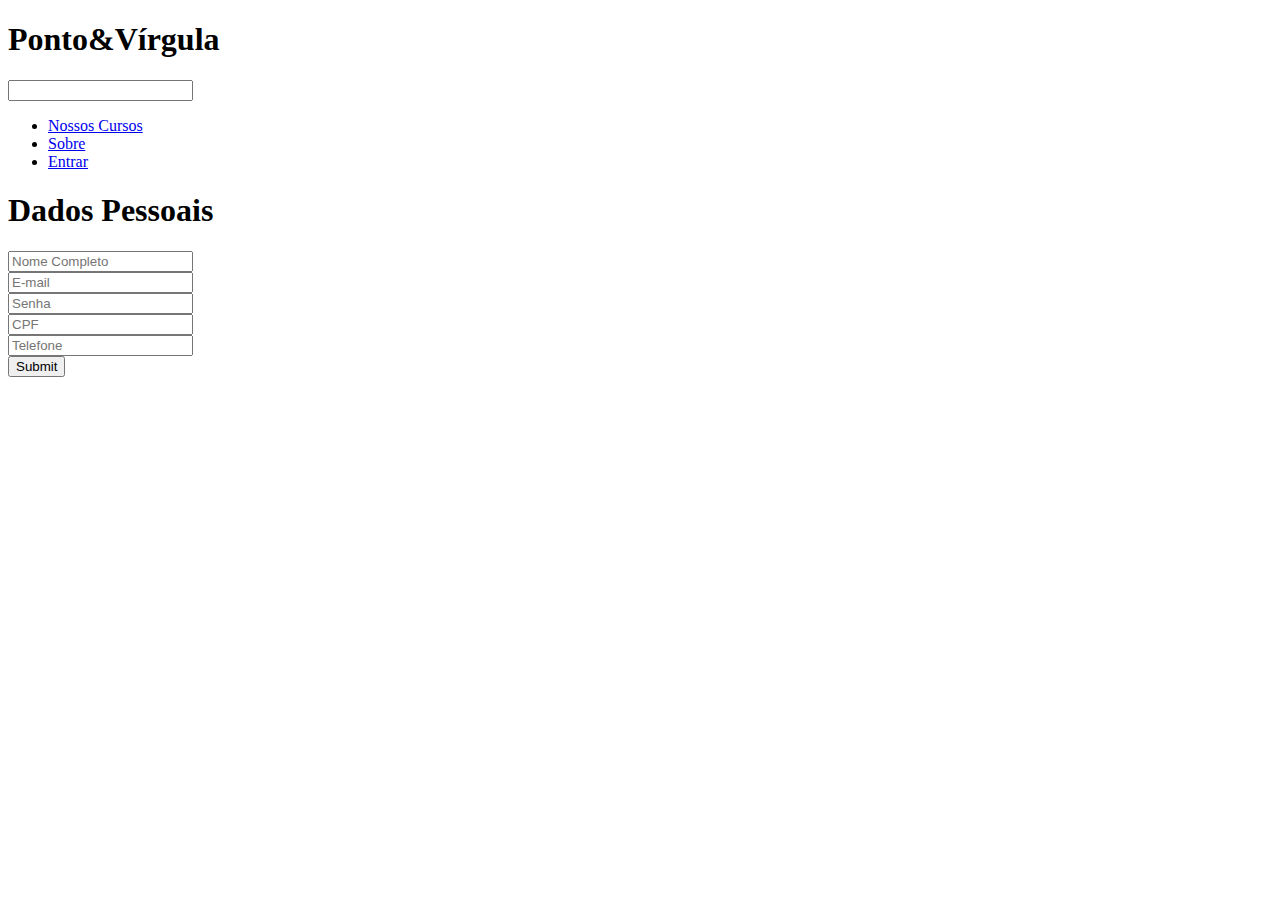
==== cadastro.html @ 68b83548 "att cadastro" ====
<!DOCTYPE html>
<html lang="pt-br">
<head>
    <meta charset="UTF-8">
    <meta http-equiv="X-UA-Compatible" content="IE=edge">
    <meta name="viewport" content="width=device-width, initial-scale=1.0">
    <title>Cadastro</title>
</head>
<body>
    <header>
        <div>
            <h1>Ponto&Vírgula</h1>
            <input type="search">
            <ul>
                <li><a href="#">Nossos Cursos</a></li>
                <li><a href="#">Sobre</a></li>
                <li><a href="#">Entrar</a></li>
            </ul>
        </div>
    </header>
    <section>
        <h1>Dados Pessoais</h1>
        <div>
            <input type="text" name="" id="" placeholder="Nome Completo">
        </div>
        <div>
            <input type="email" name="" id="" placeholder="E-mail">
        </div>
        <div> 
            <input type="password" name="" id="" placeholder="Senha">
        </div>   
        <div>
            <input type="text" name="" id="" placeholder="CPF">
        </div>
        <div>
            <input type="tel" name="" id="" placeholder="Telefone">
        </div>
        <div>
            <input type="submit">
        </div>
        
    </section>
</body>
</html>
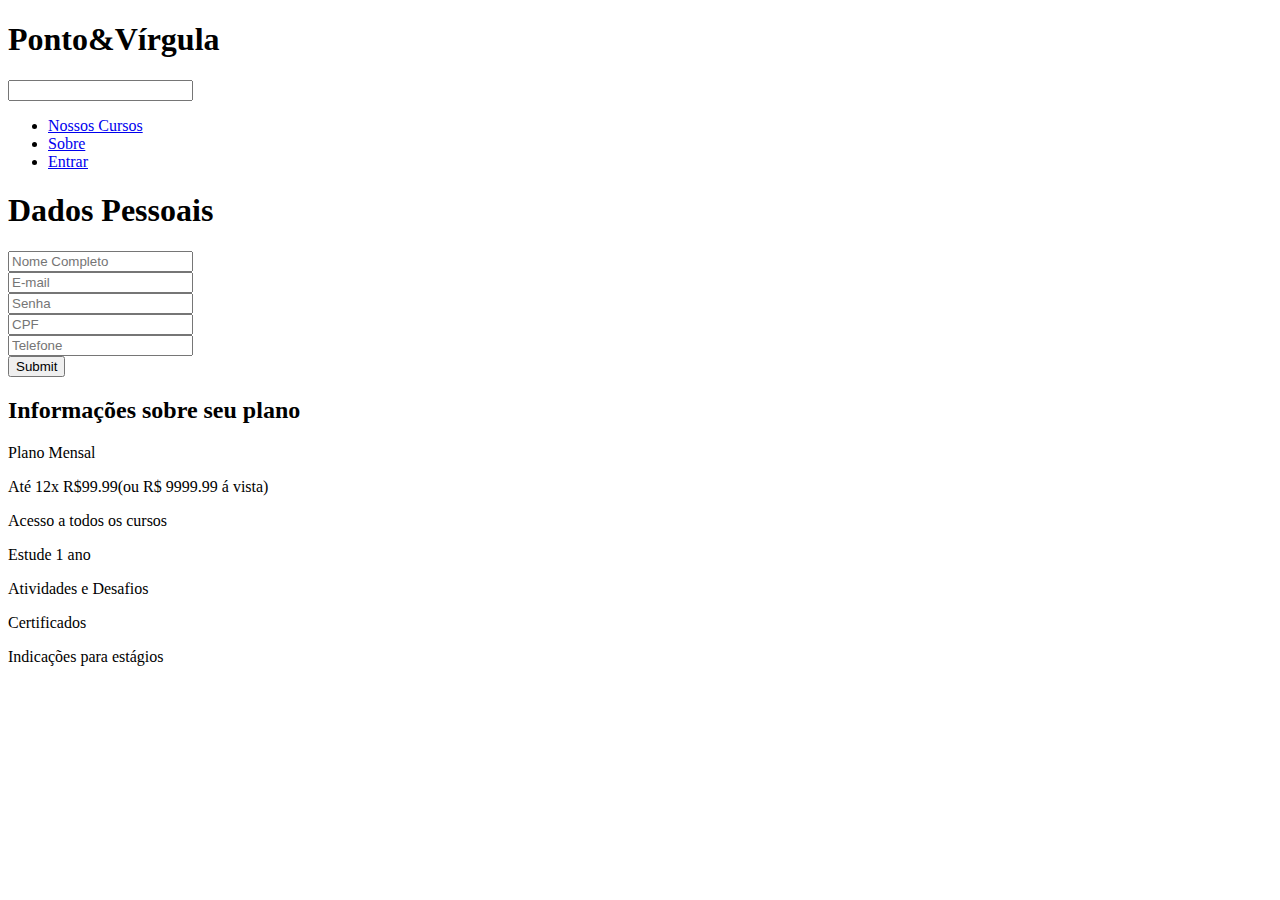
==== commit 40dcccf0: "att cadastro 2" ====
--- a/cadastro.html
+++ b/cadastro.html
@@ -38,7 +38,20 @@
         <div>
             <input type="submit">
         </div>
-        
+    </section>
+    <section>
+        <h2>Informações sobre seu plano</h2>
+        <div>
+            <p>Plano Mensal</p>
+            <p>Até 12x R$99.99(ou R$ 9999.99 á vista)</p>
+        </div>
+        <div>
+            <p>Acesso a todos os cursos</p>
+            <p>Estude 1 ano</p>
+            <p>Atividades e Desafios</p>
+            <p>Certificados</p>
+            <p>Indicações para estágios</p>
+        </div>
     </section>
 </body>
 </html>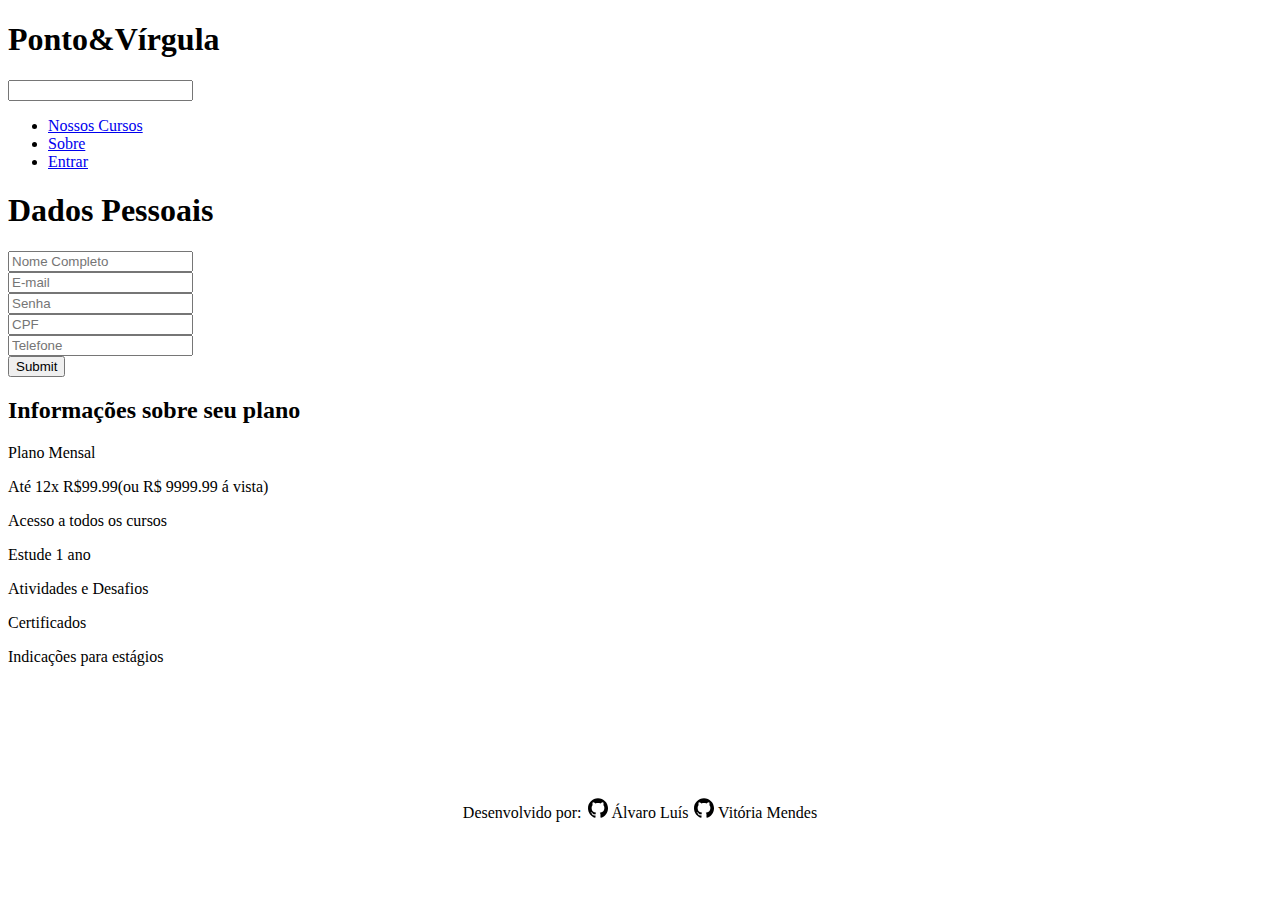
==== commit 8f556f4c: "Merge branch 'main' of https://github.com/latysno/Ponto-V-rgula" ====
--- a/cadastro.html
+++ b/cadastro.html
@@ -5,6 +5,7 @@
     <meta http-equiv="X-UA-Compatible" content="IE=edge">
     <meta name="viewport" content="width=device-width, initial-scale=1.0">
     <title>Cadastro</title>
+    <link rel="stylesheet" href="./assets/css/footer.css">
 </head>
 <body>
     <header>
@@ -53,5 +54,20 @@
             <p>Indicações para estágios</p>
         </div>
     </section>
+
 </body>
+
+<footer>    
+    <p>Desenvolvido por: 
+        <a target="_blank" href="https://github.com/latysno">
+            <img src="./assets/icons/github.svg" alt="">
+            Álvaro Luís
+        </a>
+        <a target="_blank" href="https://github.com/V1mendes">
+            <img src="./assets/icons/github.svg" alt="">
+            Vitória Mendes
+        </a>
+    </p>
+</footer>
+
 </html>--- a/assets/css/footer.css
+++ b/assets/css/footer.css
@@ -0,0 +1,18 @@
+footer{
+    height: 8%;
+    text-align: center;
+    padding-top: 15px;
+    text-decoration: none;
+    color: var(--cinza);
+    margin-top: 8%;
+}
+
+footer img{
+    width: 20px;
+    margin-left: 2px;
+}
+
+footer a{
+    text-decoration: none;
+    color: var(--cinza);
+}
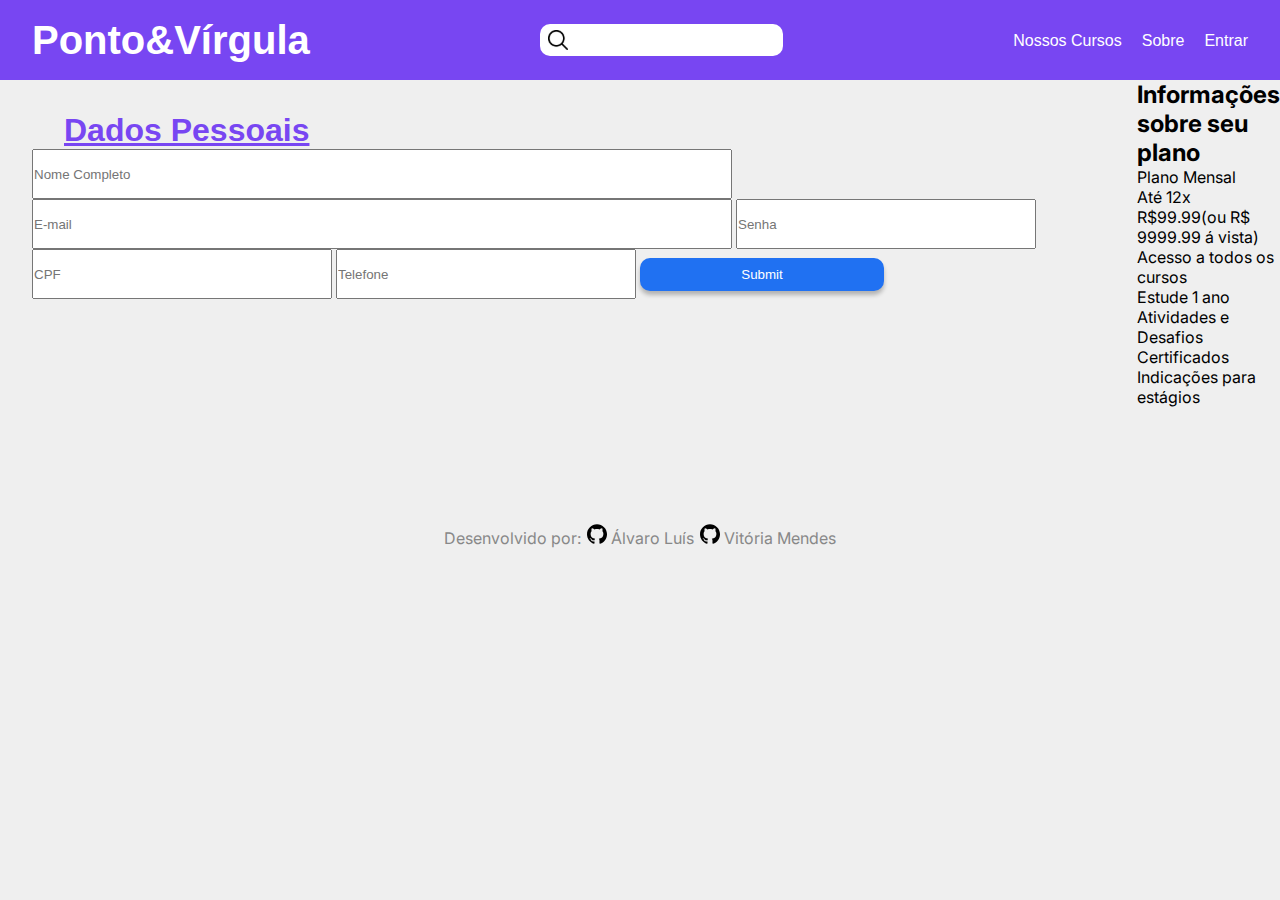
==== commit 19b58fe4: "profile_finalizado" ====
--- a/cadastro.html
+++ b/cadastro.html
@@ -6,38 +6,38 @@
     <meta name="viewport" content="width=device-width, initial-scale=1.0">
     <title>Cadastro</title>
     <link rel="stylesheet" href="./assets/css/footer.css">
+    <link rel="stylesheet" href="assets/css/reset.css">
+    <link rel="stylesheet" href="assets/css/header.css">
+    <link rel="stylesheet" href="assets/css/root.css">
+    <link rel="stylesheet" href="assets/css/cadastro.css">
+    <link rel="stylesheet" href="assets/css/profile.css">
+    <link rel="stylesheet" href="assets/css/buttons.css">
 </head>
 <body>
-    <header>
-        <div>
-            <h1>Ponto&Vírgula</h1>
-            <input type="search">
-            <ul>
-                <li><a href="#">Nossos Cursos</a></li>
-                <li><a href="#">Sobre</a></li>
-                <li><a href="#">Entrar</a></li>
-            </ul>
+    <header class="cabecalho">
+        <h1 class="logo">Ponto&Vírgula</h1>
+        <div class="buscar">
+            <img src="/assets/icons/procurar 1.svg" alt="buscar">
+            <input type="search" class="pesquisar">
         </div>
+        <ul class="navegacao">
+            <li><a href="#">Nossos Cursos</a></li>
+            <li><a href="#">Sobre</a></li>
+            <li><a href="#">Entrar</a></li>
+        </ul>
     </header>
-    <section>
-        <h1>Dados Pessoais</h1>
-        <div>
-            <input type="text" name="" id="" placeholder="Nome Completo">
-        </div>
-        <div>
-            <input type="email" name="" id="" placeholder="E-mail">
-        </div>
-        <div> 
-            <input type="password" name="" id="" placeholder="Senha">
-        </div>   
-        <div>
-            <input type="text" name="" id="" placeholder="CPF">
-        </div>
-        <div>
-            <input type="tel" name="" id="" placeholder="Telefone">
-        </div>
-        <div>
-            <input type="submit">
+    <main>
+        <div class="forms">
+            
+                <h1 class="under">Dados Pessoais</h1>
+            <div>
+                <input type="text" name="" id="nome" placeholder="Nome Completo">
+                <input type="email" name="" id="email" placeholder="E-mail">
+                <input type="password" name="" id="senha" placeholder="Senha">
+                <input type="text" name="" id="cpf" placeholder="CPF">
+                <input type="tel" name="" id="tel" placeholder="Telefone">
+                <input type="submit" class="botao">
+            </div>
         </div>
     </section>
     <section>
@@ -53,7 +53,7 @@
             <p>Certificados</p>
             <p>Indicações para estágios</p>
         </div>
-    </section>
+    </main>
 
 </body>
 
--- a/assets/css/header.css
+++ b/assets/css/header.css
@@ -0,0 +1,56 @@
+*{
+  padding: 0px;
+  margin: 0px;
+  box-sizing: border-box;
+}
+
+.cabecalho{
+  background-color: var(--roxo);
+  display: flex;
+  justify-content: space-between;
+  align-items: center;
+  width: 100%;
+  height: 80px;
+  padding: 0 32px;
+}
+.cabecalho h1{
+  color: var(--white);
+  font-size: 40px;
+  font-family: Arial, Helvetica, sans-serif;
+}
+.navegacao{
+  display: flex;
+  gap: 20px;
+}
+.navegacao li{
+  list-style: none;
+}
+.navegacao li a{
+  color: var(--white);
+  font-size: 16px;
+  font-family: Arial, Helvetica, sans-serif;
+  text-decoration: none;
+
+}
+.buscar{
+  width: 20%;
+  position: relative;
+}
+.buscar img{
+  position: absolute;
+  top: 6px;
+  left: 0.5rem;
+  width: 20px;
+}
+input[type=search]{
+  border-radius: 10px;
+  height: 32px;
+  border: none;
+  width: 100%;
+  padding-left: 2rem;
+  
+}
+input[type=search]:focus{
+  outline: 2px solid var(--purple);
+}
+
--- a/assets/css/root.css
+++ b/assets/css/root.css
@@ -0,0 +1,14 @@
+:root{
+   
+    --roxo: #7846F2;
+
+    --white: #FFFFFF;
+
+    --blue: #2071F2;
+
+    --gray: #EFEFEF;
+
+    --cinza: #888888;
+
+    --purple: #201F5C;
+}--- a/assets/css/cadastro.css
+++ b/assets/css/cadastro.css
@@ -0,0 +1,28 @@
+
+
+.forms{
+    display: flex;
+    padding: 0 32px;
+    flex-direction: column;
+}
+
+input#nome[type=text]{
+    width: 700px;
+    height: 50px;
+}
+input#email[type=email]{
+    width: 700px;
+    height: 50px;
+}
+input#senha[type=password]{
+    width: 300px;
+    height: 50px;
+}
+input#cpf[type=text]{
+    width: 300px;
+    height: 50px;
+}
+input#tel[type=tel]{
+    width: 300px;
+    height: 50px;
+}--- a/assets/css/profile.css
+++ b/assets/css/profile.css
@@ -0,0 +1,135 @@
+*{
+    padding: 0px; 
+    margin: 0px;
+    box-sizing: border-box;
+  }
+  body{
+    background-color: var(--gray);
+    width: 100%;
+    height: 100vh;
+  }
+  main{
+    display: flex;
+    justify-content: space-evenly;
+    
+  }
+  
+  main h1{
+    color: var(--roxo);
+    font-family: Arial, Helvetica, sans-serif;
+    padding: 0 32px;
+    
+  }
+
+  .under{
+    text-decoration-line: underline;
+    padding-top: 2rem;
+  }
+ 
+  .cursos{
+    display: flex;
+    padding: 0 32px;
+    flex-direction: column;
+  }
+  .edit{
+    background-color: var(--white);
+    width: 1000px;
+    height: 261px;
+    border-radius: 20px;
+    box-shadow: 0px 4px 4px rgba(0, 0, 0, 0.25);
+    margin: 40px 0px 0px 0px;
+    padding: 16px 32px;
+    display: flex;
+    flex-direction: column;
+    justify-content: space-evenly;
+    
+    }
+  .barra_prog{
+    text-align: center;
+    width: 100%;
+  }
+  .cursando{
+    display: flex;
+    align-items: center;
+    font-size: 30px;
+    font-weight: 600;
+    color: var(--cinza);
+    gap: 1rem;
+
+  }
+  .edit2{
+    background-color: var(--white);
+    width: 1000px;
+    height: 500px;
+    border-radius: 20px;
+    box-shadow: 0px 4px 4px rgba(0, 0, 0, 0.25);
+    margin: 40px 0px 0px 0px;
+    text-align: center;
+  }
+  .image{
+    display: flex;
+    justify-content: space-around;
+    margin: 50px 0px;
+  }
+  .font{
+    font-size: 40px;
+    width: 306px;
+    height: 174px;
+    margin: 100px 0px;
+    color: var(--cinza3);
+    font-weight: 600;
+  }
+  .plano{
+    background-color: var(--white);  
+    border-radius: 20px;
+    box-shadow: 0px 4px 4px rgba(0, 0, 0, 0.25);
+    padding: 2rem;
+    margin-top: 40px;
+    width: 560px;
+  }
+  .plano > *{
+    margin-bottom: 16px;
+  }
+  .borda{
+    border: 0.5px solid var(--cinza);
+    padding: 8px 14px;
+    display: flex;
+    align-items: center;
+    justify-content: space-between;
+
+  }
+  .borda div:nth-child(2){
+    width: 150px;
+    
+  }
+  .borda > div > p{
+    margin-bottom: 8px;
+  }
+
+  /*.plano{
+    background-color: var(--white);
+    width: 650px;
+    height: 1664px;
+    border-radius: 20px;
+    box-shadow: 0px 4px 4px rgba(0, 0, 0, 0.25);
+    margin: 40px 0px 0px 0px;
+    text-align: center;
+    display: flex;
+    flex-direction: column;
+    align-items: center;
+  }
+
+  .course{
+    
+
+  }
+
+  .borda{
+    border: 0.5px solid var(--cinza);
+    width: 508px;
+    height: 102px;
+    margin: 10px 0px;
+    display: flex;
+    flex-direction: column;
+    
+  }*/--- a/assets/css/buttons.css
+++ b/assets/css/buttons.css
@@ -0,0 +1,26 @@
+.botao{
+    border-radius: 10px;
+    width: 244px;
+    height: 33px;
+    font-family: Arial, Helvetica, sans-serif;
+    background-color: var(--blue);
+    color: var(--white);
+    box-shadow: 0px 4px 4px rgba(0, 0, 0, 0.25);
+    border: none;
+    cursor: pointer;
+}
+.botao:hover{
+    background-color: var(--gray);
+    color: var(--blue);
+}
+.botao2{
+    background-color: inherit;
+    border: none;
+    text-decoration: underline;
+    cursor: pointer;
+    color: var(--cinza);
+    font-size: 24px;
+    font-weight: 600;
+    margin-left: 4rem;
+
+}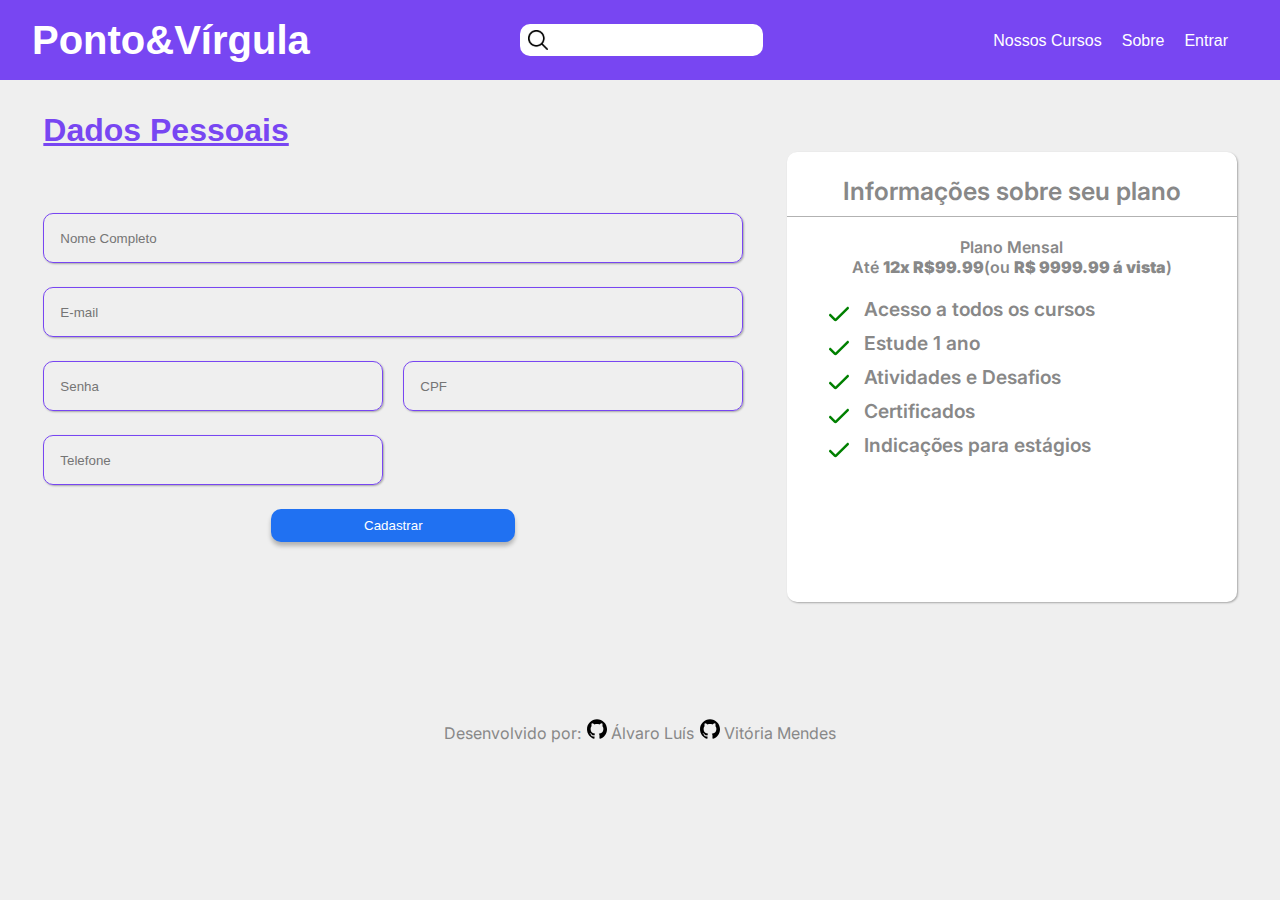
==== commit 9f392223: "projeto finalizado" ====
--- a/cadastro.html
+++ b/cadastro.html
@@ -1,5 +1,6 @@
 <!DOCTYPE html>
 <html lang="pt-br">
+
 <head>
     <meta charset="UTF-8">
     <meta http-equiv="X-UA-Compatible" content="IE=edge">
@@ -12,7 +13,9 @@
     <link rel="stylesheet" href="assets/css/cadastro.css">
     <link rel="stylesheet" href="assets/css/profile.css">
     <link rel="stylesheet" href="assets/css/buttons.css">
+    <link rel="stylesheet" href="assets/css/index.css">
 </head>
+
 <body>
     <header class="cabecalho">
         <h1 class="logo">Ponto&Vírgula</h1>
@@ -21,44 +24,67 @@
             <input type="search" class="pesquisar">
         </div>
         <ul class="navegacao">
-            <li><a href="#">Nossos Cursos</a></li>
-            <li><a href="#">Sobre</a></li>
-            <li><a href="#">Entrar</a></li>
+            <li><a href="profile.html">Nossos Cursos</a></li>
+            <li><a href="index.html">Sobre</a></li>
+            <li><a href="login.html">Entrar</a></li>
         </ul>
     </header>
     <main>
         <div class="forms">
-            
-                <h1 class="under">Dados Pessoais</h1>
-            <div>
-                <input type="text" name="" id="nome" placeholder="Nome Completo">
-                <input type="email" name="" id="email" placeholder="E-mail">
-                <input type="password" name="" id="senha" placeholder="Senha">
-                <input type="text" name="" id="cpf" placeholder="CPF">
-                <input type="tel" name="" id="tel" placeholder="Telefone">
-                <input type="submit" class="botao">
+
+            <h1 class="under_filho">Dados Pessoais</h1>
+            <form class="cads">
+
+                <input type="text" name="" class="bar input" id="" placeholder="Nome Completo">
+                <input type="email" name="" class="bar input" id="" placeholder="E-mail">
+                <div class="pass">
+                    <input type="password" name="" class="min_bar input" id="" placeholder="Senha">
+                    <input type="text" name="" class="min_bar input" id="" placeholder="CPF">
+                </div>
+                <div>
+                    <input type="tel" name="" class="min_bar input" id="" placeholder="Telefone">
+                </div>
+                <input type="submit" value="Cadastrar" class="botao cadastrar">
+            </form>
+        </div>
+
+        <section>
+            <div class="fundo">
+                <h2 class="texto_card">Informações sobre seu plano</h2>
+                <div class="fundo_conteudo">
+                    <p>Plano Mensal</p>
+                    <p>Até <b>12x R$99.99</b>(ou <b> R$ 9999.99 á vista</b>)</p>
+                </div>
+                <div class="conteudo">
+                            <div class="check">
+                                <img src="assets/img/verificar (1).svg" alt="">
+                                <p>Acesso a todos os cursos</p>
+                            </div>
+                            <div class="check">
+                                <img src="assets/img/verificar (1).svg" alt="">
+                                <p>Estude 1 ano</p>
+                            </div>
+                            <div class="check">
+                                <img src="assets/img/verificar (1).svg" alt="">
+                                <p>Atividades e Desafios</p>
+                            </div>
+                            <div class="check">
+                                <img src="assets/img/verificar (1).svg" alt="">
+                                <p>Certificados</p>
+                            </div>
+                            <div class="check">
+                                <img src="assets/img/verificar (1).svg" alt="">
+                                <p>Indicações para estágios</p>
+                            </div>
+                </div>
             </div>
-        </div>
-    </section>
-    <section>
-        <h2>Informações sobre seu plano</h2>
-        <div>
-            <p>Plano Mensal</p>
-            <p>Até 12x R$99.99(ou R$ 9999.99 á vista)</p>
-        </div>
-        <div>
-            <p>Acesso a todos os cursos</p>
-            <p>Estude 1 ano</p>
-            <p>Atividades e Desafios</p>
-            <p>Certificados</p>
-            <p>Indicações para estágios</p>
-        </div>
+        </section>
     </main>
 
 </body>
 
-<footer>    
-    <p>Desenvolvido por: 
+<footer>
+    <p>Desenvolvido por:
         <a target="_blank" href="https://github.com/latysno">
             <img src="./assets/icons/github.svg" alt="">
             Álvaro Luís
--- a/assets/css/cadastro.css
+++ b/assets/css/cadastro.css
@@ -1,28 +1,89 @@
 
 
 .forms{
+    width: 700px;
+    
+}
+.cads{
+ display: flex;
+ flex-direction: column;
+ margin-top: 4rem;
+}
+.cads > *{
+    margin-bottom: 1.5rem;
+}
+.pass{
+    width: 100%;
     display: flex;
-    padding: 0 32px;
-    flex-direction: column;
+    justify-content: space-between;
 }
-
-input#nome[type=text]{
+/* .pass input:first-child{
+    margin-right: 1.5rem;
+} */
+.input{
+    padding: 8px 16px;
+    border-radius: 10px;
+    border: 1px solid var(--roxo);
+    box-shadow: 1px 1px 2px rgba(0, 0, 0, 0.301);
+    background-color: inherit; 
+}
+.input:focus{
+    outline: 2px solid var(--purple);
+}
+input.bar[type=text]{
     width: 700px;
     height: 50px;
 }
-input#email[type=email]{
+input.bar[type=email]{
     width: 700px;
     height: 50px;
 }
-input#senha[type=password]{
-    width: 300px;
+input.min_bar[type=password]{
+    width: 340px;
     height: 50px;
 }
-input#cpf[type=text]{
-    width: 300px;
+input.min_bar[type=text]{
+    width: 340px;
     height: 50px;
 }
-input#tel[type=tel]{
-    width: 300px;
+input.min_bar[type=tel]{
+    width: 340px;
     height: 50px;
+}
+.under_filho{
+    margin-top: 2rem;
+    text-decoration-line: underline;
+    padding: 0px;
+}
+.cadastrar{
+    margin: 0 auto;
+}
+.texto_card{
+    font-size: 25px;
+    font-weight: 600;
+    color: var(--cinza);
+    text-align: center;
+    padding-top: 24px;
+    padding-bottom: 10px;
+    border-bottom: 0.5px solid rgba(0, 0, 0, 0.3);
+}
+.fundo{
+    width: 450px;
+    height: 450px;
+    background-color: var(--white);
+    box-shadow: 1px 1px 2px rgba(0, 0, 0, 0.301);
+    border-radius: 10px;
+    margin-top: 4.5rem;
+}
+.fundo_conteudo{
+    padding: 20px 0;
+    text-align: center;
+    color: var(--cinza);
+}
+.conteudo{
+    color: var(--cinza);
+    padding: 0 42px;
+}
+div p{
+    font-weight: 600;
 }--- a/assets/css/index.css
+++ b/assets/css/index.css
@@ -0,0 +1,155 @@
+@import url('https://fonts.googleapis.com/css2?family=Inter:wght@200&display=swap');
+
+/* HEADER */
+
+.navegacao{
+    align-items: center;
+    margin: 20px;
+}
+
+.navegacao input{
+    border-radius: 10px;
+    width: 130px;
+    height: 33px;
+    background-color: var(--white);
+    color: black;
+    border: none;
+    
+}
+
+/* INÍCIO */
+
+.inicio {
+    width: 100%;
+    height: auto;
+    display: flex;
+    align-items: center;
+    justify-content: left;
+    text-align: left;
+    position: relative;
+}
+
+.titleImg {
+    position: absolute;
+    margin-left: 50px;
+    font-size: 24px;
+    width: 30%;
+    color: var(--white);
+}
+
+.titleImg button{
+    margin-top: 10%;
+}
+
+.img1 {
+    width: 100%;
+}
+
+
+.img1 img {
+    width: 100%;
+}
+
+
+/* CARDS */
+
+.cards {
+    width: auto;
+    height: auto;
+    padding: 4rem;
+    display: flex;
+    align-items: center;
+    justify-content: center;
+    position: relative;
+    text-align: center;
+    margin-top: 5%
+
+}
+
+.card1 {
+    width: 380px;
+    height: 600px;
+    background-color: #4397E8;
+    border-radius: 10px;
+    margin-right: 25%;
+    color: var(--white);
+    box-shadow: 2px 2px 2px 2px rgba(0, 0, 0, 0.2);
+}
+
+.card2 {
+    width: 380px;
+    height: 620px;
+    position: absolute;
+    background-color: white;
+    border-radius: 10px;
+    z-index: 1;
+    bottom: 14%;
+    color: var(--cinza);
+    box-shadow: 2px 2px 2px 2px rgba(0, 0, 0, 0.2);
+
+}
+
+.card3 {
+    width: 380px;
+    height: 600px;
+    background-color: #4397E8;
+    border-radius: 10px;
+    color: var(--white);
+    box-shadow: 2px 2px 2px 2px rgba(0, 0, 0, 0.2);
+
+}
+
+.titleCard {
+    padding: 30px;
+    margin-top: 30px;
+}
+
+.titleCard h2{
+    margin-bottom: 20px;
+    font-size: medium;
+}
+
+.titleCard h1{
+    font-size: 5ch;
+}
+
+.boxCheck {
+    width: 80%;
+    height: 30%;
+    margin-left: 13%;
+    font-weight: bold;
+    align-items: center;
+    margin-top: 20%;
+}
+
+.check {
+    display: flex;
+    width: auto;
+
+}
+
+.check img {
+    width: 20px;
+    margin-right: 15px;
+}
+
+.check p{
+    font-size: larger;
+    margin-bottom: 10px;
+}
+
+
+/* BOTÕES */
+
+button {
+    width: 190px;
+    height: 50px;
+    background-color: #2071F2;
+    border-radius: 10px;
+    color: white;
+    border: none;
+    margin-top: 15%;
+
+}
+
+
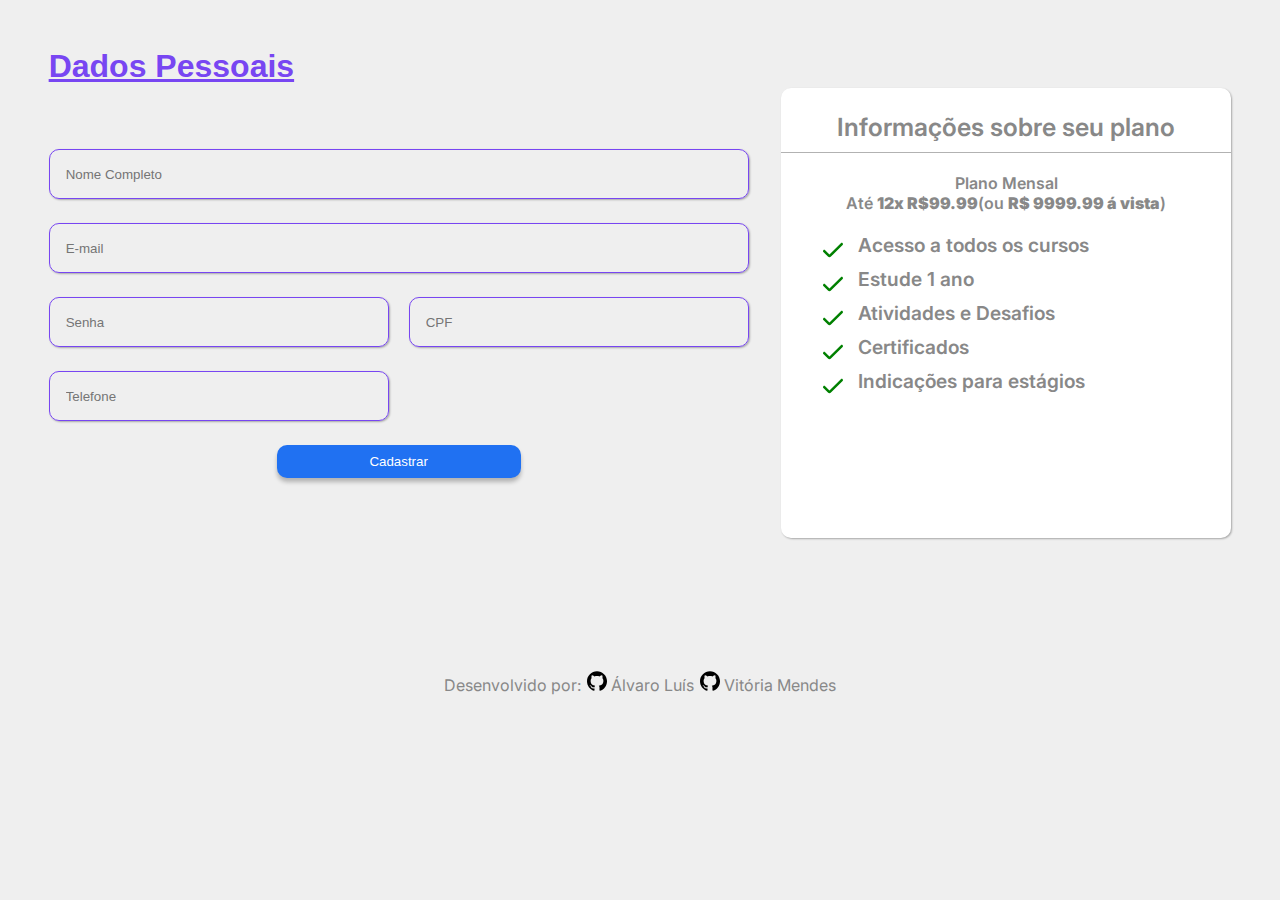
==== commit ff921708: "resposividade" ====
--- a/cadastro.html
+++ b/cadastro.html
@@ -6,10 +6,10 @@
     <meta http-equiv="X-UA-Compatible" content="IE=edge">
     <meta name="viewport" content="width=device-width, initial-scale=1.0">
     <title>Cadastro</title>
+    <link rel="stylesheet" href="assets/css/reset.css">
+    <link rel="stylesheet" href="assets/css/root.css">
     <link rel="stylesheet" href="./assets/css/footer.css">
-    <link rel="stylesheet" href="assets/css/reset.css">
     <link rel="stylesheet" href="assets/css/header.css">
-    <link rel="stylesheet" href="assets/css/root.css">
     <link rel="stylesheet" href="assets/css/cadastro.css">
     <link rel="stylesheet" href="assets/css/profile.css">
     <link rel="stylesheet" href="assets/css/buttons.css">
@@ -17,7 +17,7 @@
 </head>
 
 <body>
-    <header class="cabecalho">
+    <!-- <header class="cabecalho">
         <h1 class="logo">Ponto&Vírgula</h1>
         <div class="buscar">
             <img src="/assets/icons/procurar 1.svg" alt="buscar">
@@ -28,7 +28,7 @@
             <li><a href="index.html">Sobre</a></li>
             <li><a href="login.html">Entrar</a></li>
         </ul>
-    </header>
+    </header> -->
     <main>
         <div class="forms">
 
--- a/assets/css/cadastro.css
+++ b/assets/css/cadastro.css
@@ -1,10 +1,13 @@
 
-
+main{
+    padding: 16px;
+}
 .forms{
     width: 700px;
-    
+    /* margin: 0 auto; */
 }
 .cads{
+ width: 100%;
  display: flex;
  flex-direction: column;
  margin-top: 4rem;
@@ -69,6 +72,7 @@
 }
 .fundo{
     width: 450px;
+    min-width: calc(375 - 64)px;
     height: 450px;
     background-color: var(--white);
     box-shadow: 1px 1px 2px rgba(0, 0, 0, 0.301);
@@ -86,4 +90,60 @@
 }
 div p{
     font-weight: 600;
-}+}
+@media screen and (max-width:1250px){
+    section{
+        margin: 0 24px;
+    }
+    .forms{
+        width: 100%;
+    }
+    .pass{
+        width: 100%;
+        display: flex;
+        flex-direction: column;
+    }
+    input.bar[type=text]{
+        width: 100%;
+        height: 50px;
+    }
+    input.bar[type=email]{
+        width: 100%;
+        height: 50px;
+    }
+    input.min_bar[type=password]{
+        width: 100%;
+        height: 50px;
+        margin-bottom: 8px;
+    }
+    input.min_bar[type=text]{
+        width: 100%;
+        height: 50px;
+        margin-top: 16px;
+    }
+    input.min_bar[type=tel]{
+        width: 100%;
+        height: 50px;
+    }
+    .conteudo{
+        padding: 0 24px;
+    }
+
+}
+@media screen and (max-width:1024px){
+    .fundo{
+        width: 100%;
+        height: 100%;
+    }
+    .conteudo{
+        display: flex;
+        flex-wrap: wrap;
+        gap: 24px;
+    }
+    .fundo_conteudo p:nth-child(2){
+        padding: 0.5rem;
+    }
+       
+}
+
+
--- a/assets/css/profile.css
+++ b/assets/css/profile.css
@@ -33,7 +33,7 @@
   }
   .edit{
     background-color: var(--white);
-    width: 1000px;
+    max-width: 1000px;
     height: 261px;
     border-radius: 20px;
     box-shadow: 0px 4px 4px rgba(0, 0, 0, 0.25);
@@ -59,7 +59,7 @@
   }
   .edit2{
     background-color: var(--white);
-    width: 1000px;
+    max-width: 1000px;
     height: 500px;
     border-radius: 20px;
     box-shadow: 0px 4px 4px rgba(0, 0, 0, 0.25);
@@ -69,7 +69,14 @@
   .image{
     display: flex;
     justify-content: space-around;
-    margin: 50px 0px;
+    /*margin: 50px 0px; */
+    align-items: center;
+    height: 100%;
+  }
+  .image img{
+    width: 50%;
+    height: 100%;
+    
   }
   .font{
     font-size: 40px;
@@ -78,6 +85,8 @@
     margin: 100px 0px;
     color: var(--cinza3);
     font-weight: 600;
+    display: flex;
+    align-items: center;
   }
   .plano{
     background-color: var(--white);  
@@ -85,7 +94,7 @@
     box-shadow: 0px 4px 4px rgba(0, 0, 0, 0.25);
     padding: 2rem;
     margin-top: 40px;
-    width: 560px;
+    max-width: 560px;
   }
   .plano > *{
     margin-bottom: 16px;
@@ -95,7 +104,8 @@
     padding: 8px 14px;
     display: flex;
     align-items: center;
-    justify-content: space-between;
+    /* justify-content: space-between;  */
+    flex-wrap: wrap;
 
   }
   .borda div:nth-child(2){
@@ -104,6 +114,38 @@
   }
   .borda > div > p{
     margin-bottom: 8px;
+  }
+  
+  @media screen and (max-width:1024px){
+    main{
+      display: block;
+    }
+    .image img{
+      width: 30%;
+    }
+    .plano{
+      max-width: 100%;
+    }
+    .borda div{
+      padding: 0 10px;
+    }
+    .edit2{
+      height: 400px;
+    }
+    
+  }
+  @media screen and (max-width:590px){
+    .edit2{
+      height: 250px;
+    }
+    .font{
+      font-size: 30px;
+      width: 45%;
+    }
+    .image img{
+      height: 90%;
+      
+    }
   }
 
   /*.plano{
--- a/assets/css/buttons.css
+++ b/assets/css/buttons.css
@@ -23,4 +23,18 @@
     font-weight: 600;
     margin-left: 4rem;
 
+}
+@media screen and (max-width:590px){
+    .botao{
+        width: 200px;
+        display: block;
+    }
+    .botao2{
+        margin: 16px 0;
+    }
+    .botoes{
+        display: flex;
+        flex-direction: column;
+        align-items: center; 
+    }
 }